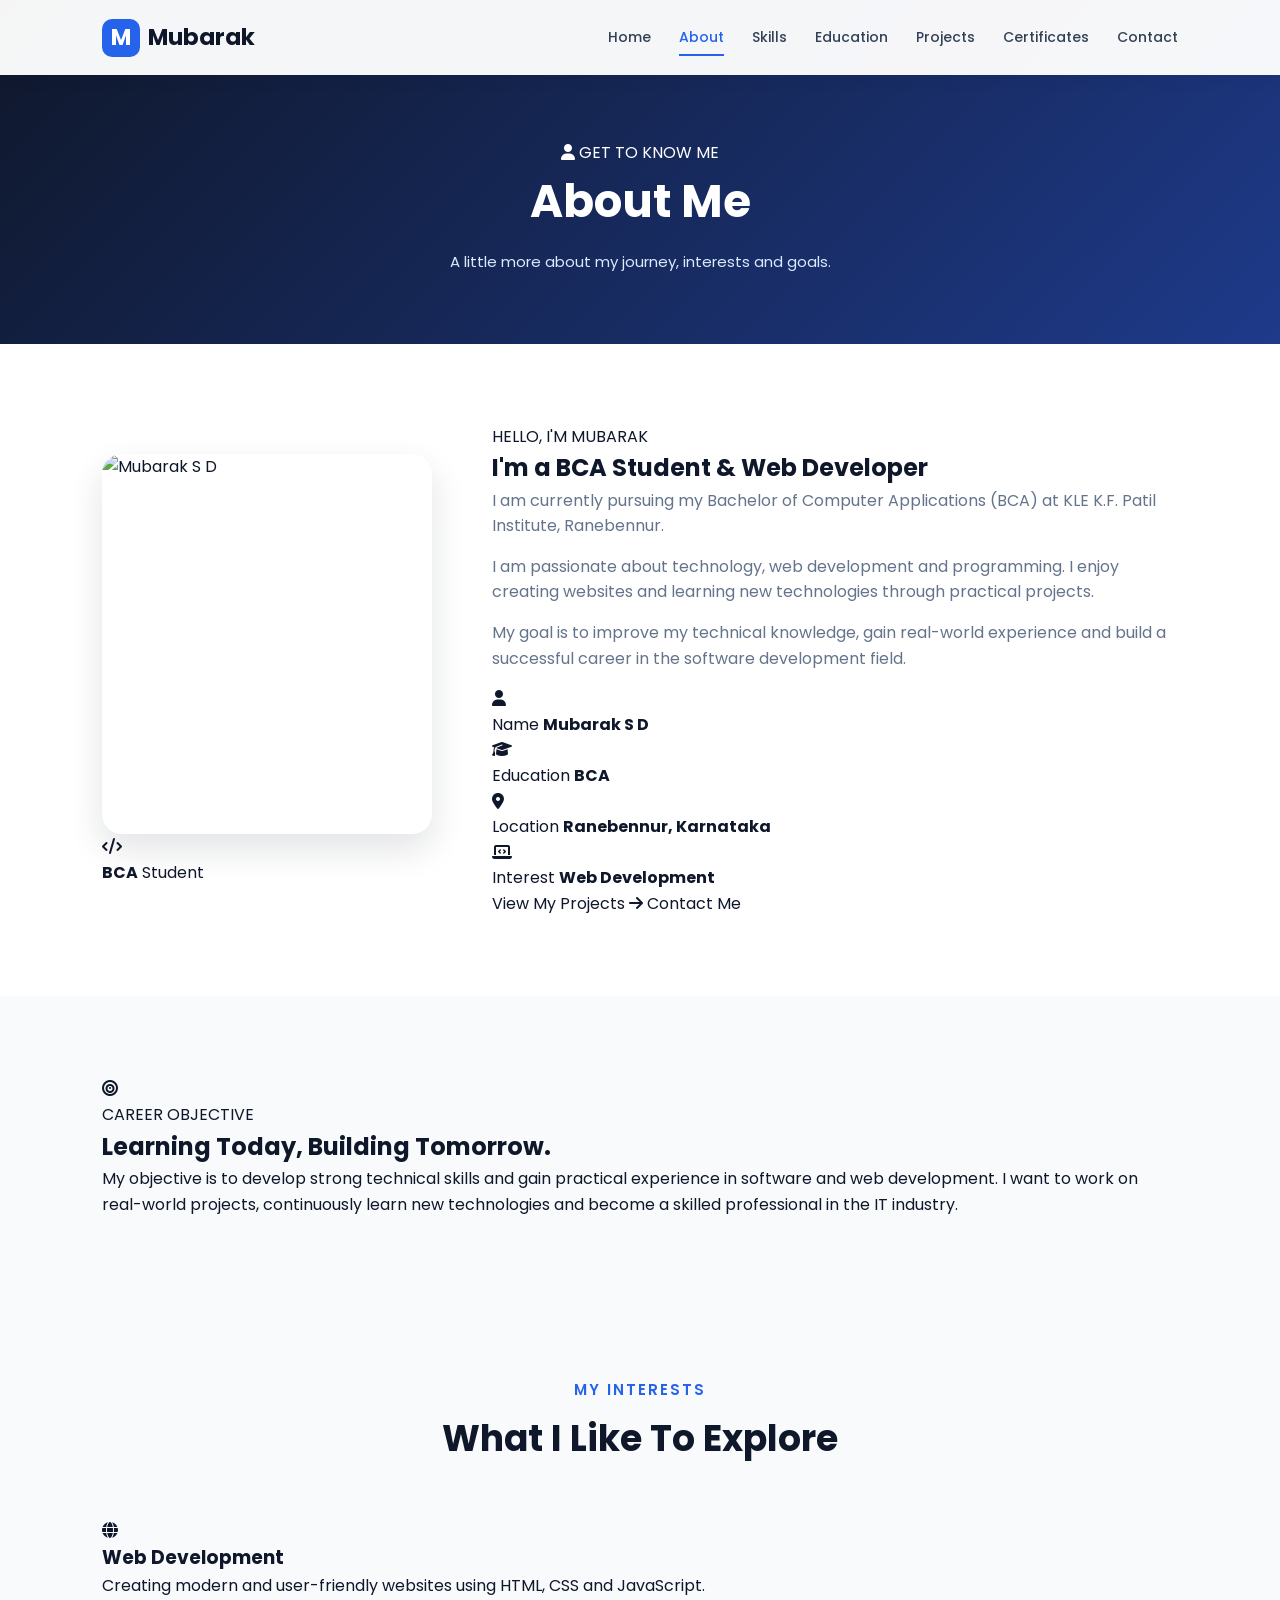
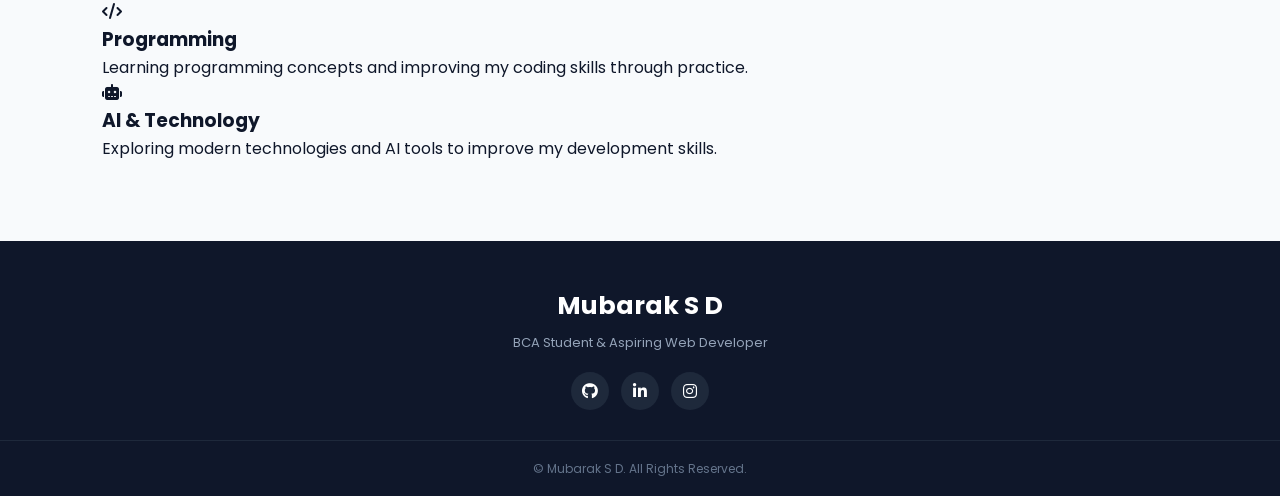
==== about.html @ 03bf7191 "Add files via upload # 🌐 Mubarak S D — Personal Portfolio Website  Welcome to my personal portfoli" ====
<!DOCTYPE html>
<html lang="en">

<head>
    <meta charset="UTF-8">
    <meta name="viewport" content="width=device-width, initial-scale=1.0">

    <title>About | Mubarak S D</title>

    <!-- Google Font -->
    <link rel="preconnect" href="https://fonts.googleapis.com">
    <link rel="preconnect" href="https://fonts.gstatic.com" crossorigin>

    <link href="https://fonts.googleapis.com/css2?family=Poppins:wght@300;400;500;600;700&display=swap"
        rel="stylesheet">

    <!-- Font Awesome -->
    <link rel="stylesheet"
        href="https://cdnjs.cloudflare.com/ajax/libs/font-awesome/6.5.2/css/all.min.css">

    <!-- CSS -->
    <link rel="stylesheet" href="style.css">
</head>

<body>

    <!-- ================= HEADER ================= -->

    <header class="header">

        <a href="index.html" class="logo">
            <span>M</span> Mubarak
        </a>

        <nav class="navbar" id="navbar">

            <a href="index.html">Home</a>

            <a href="about.html" class="active">
                About
            </a>

            <a href="skills.html">
                Skills
            </a>

            <a href="education.html">
                Education
            </a>

            <a href="projects.html">
                Projects
            </a>

            <a href="certificates.html">
                Certificates
            </a>

            <a href="contact.html">
                Contact
            </a>

        </nav>

        <div class="menu-btn" id="menu-btn">
            <i class="fas fa-bars"></i>
        </div>

    </header>


    <!-- ================= PAGE TITLE ================= -->

    <section class="page-banner">

        <div class="page-banner-content">

            <span>
                <i class="fas fa-user"></i>
                GET TO KNOW ME
            </span>

            <h1>
                About <strong>Me</strong>
            </h1>

            <p>
                A little more about my journey, interests and goals.
            </p>

        </div>

    </section>


    <!-- ================= ABOUT ================= -->

    <section class="about-page">

        <div class="about-container">

            <!-- LEFT SIDE -->

            <div class="about-image">

                <div class="image-frame">

                    <img src="images/profile.jpg"
                        alt="Mubarak S D">

                    <div class="image-decoration"></div>

                </div>

                <div class="about-badge">

                    <i class="fas fa-code"></i>

                    <div>
                        <strong>BCA</strong>
                        <span>Student</span>
                    </div>

                </div>

            </div>


            <!-- RIGHT SIDE -->

            <div class="about-content">

                <span class="about-label">
                    HELLO, I'M MUBARAK
                </span>

                <h2>
                    I'm a BCA Student &
                    <span>Web Developer</span>
                </h2>

                <p>
                    I am currently pursuing my Bachelor of Computer
                    Applications (BCA) at KLE K.F. Patil Institute,
                    Ranebennur.
                </p>

                <p>
                    I am passionate about technology, web development
                    and programming. I enjoy creating websites and
                    learning new technologies through practical projects.
                </p>

                <p>
                    My goal is to improve my technical knowledge,
                    gain real-world experience and build a successful
                    career in the software development field.
                </p>


                <!-- DETAILS -->

                <div class="about-details">

                    <div class="detail-item">

                        <i class="fas fa-user"></i>

                        <div>
                            <span>Name</span>
                            <strong>Mubarak S D</strong>
                        </div>

                    </div>


                    <div class="detail-item">

                        <i class="fas fa-graduation-cap"></i>

                        <div>
                            <span>Education</span>
                            <strong>BCA</strong>
                        </div>

                    </div>


                    <div class="detail-item">

                        <i class="fas fa-location-dot"></i>

                        <div>
                            <span>Location</span>
                            <strong>Ranebennur, Karnataka</strong>
                        </div>

                    </div>


                    <div class="detail-item">

                        <i class="fas fa-laptop-code"></i>

                        <div>
                            <span>Interest</span>
                            <strong>Web Development</strong>
                        </div>

                    </div>

                </div>


                <!-- BUTTON -->

                <div class="about-buttons">

                    <a href="projects.html" class="about-btn">
                        View My Projects
                        <i class="fas fa-arrow-right"></i>
                    </a>

                    <a href="contact.html" class="about-btn outline">
                        Contact Me
                    </a>

                </div>

            </div>

        </div>

    </section>


    <!-- ================= CAREER OBJECTIVE ================= -->

    <section class="objective-section">

        <div class="objective-box">

            <div class="objective-icon">

                <i class="fas fa-bullseye"></i>

            </div>

            <div class="objective-content">

                <span>
                    CAREER OBJECTIVE
                </span>

                <h2>
                    Learning Today,
                    <strong>Building Tomorrow.</strong>
                </h2>

                <p>
                    My objective is to develop strong technical skills
                    and gain practical experience in software and web
                    development. I want to work on real-world projects,
                    continuously learn new technologies and become a
                    skilled professional in the IT industry.
                </p>

            </div>

        </div>

    </section>


    <!-- ================= INTERESTS ================= -->

    <section class="about-interests">

        <div class="section-title">

            <span>MY INTERESTS</span>

            <h2>
                What I Like To <strong>Explore</strong>
            </h2>

        </div>


        <div class="interests-container">

            <div class="interest-card">

                <div class="interest-icon">
                    <i class="fas fa-globe"></i>
                </div>

                <h3>
                    Web Development
                </h3>

                <p>
                    Creating modern and user-friendly websites
                    using HTML, CSS and JavaScript.
                </p>

            </div>


            <div class="interest-card">

                <div class="interest-icon">
                    <i class="fas fa-code"></i>
                </div>

                <h3>
                    Programming
                </h3>

                <p>
                    Learning programming concepts and improving
                    my coding skills through practice.
                </p>

            </div>


            <div class="interest-card">

                <div class="interest-icon">
                    <i class="fas fa-robot"></i>
                </div>

                <h3>
                    AI & Technology
                </h3>

                <p>
                    Exploring modern technologies and AI tools
                    to improve my development skills.
                </p>

            </div>

        </div>

    </section>


    <!-- ================= FOOTER ================= -->

    <footer class="footer">

        <div class="footer-content">

            <h3>
                Mubarak S D
            </h3>

            <p>
                BCA Student & Aspiring Web Developer
            </p>

            <div class="footer-social">

                <a href="#">
                    <i class="fab fa-github"></i>
                </a>

                <a href="#">
                    <i class="fab fa-linkedin-in"></i>
                </a>

                <a href="https://www.instagram.com/mr_mubarak___05_/"
                   target="_blank">
                    <i class="fab fa-instagram"></i>
                </a>

            </div>

        </div>


        <div class="footer-bottom">

            <p>
                &copy;
                <span id="year"></span>
                Mubarak S D. All Rights Reserved.
            </p>

        </div>

    </footer>


    <!-- ================= SCROLL TOP ================= -->

    <button class="scroll-top"
        id="scroll-top"
        aria-label="Scroll to top">

        <i class="fas fa-arrow-up"></i>

    </button>


    <!-- JavaScript -->

    <script src="script.js"></script>

</body>

</html>
---- style.css ----
/* =========================================================
   PERSONAL PORTFOLIO WEBSITE
   style.css
   ========================================================= */


/* ================= GOOGLE FONT ================= */

* {
    margin: 0;
    padding: 0;
    box-sizing: border-box;
}

html {
    scroll-behavior: smooth;
}

body {
    font-family: "Poppins", sans-serif;
    background: #f8fafc;
    color: #0f172a;
    line-height: 1.6;
}


/* ================= COMMON ================= */

a {
    text-decoration: none;
    color: inherit;
}

ul {
    list-style: none;
}

img {
    max-width: 100%;
    display: block;
}

section {
    padding: 80px 8%;
}

.section-title {
    text-align: center;
    max-width: 700px;
    margin: 0 auto 50px;
}

.section-title span {
    display: inline-block;
    color: #2563eb;
    font-size: 15px;
    font-weight: 600;
    text-transform: uppercase;
    letter-spacing: 2px;
    margin-bottom: 8px;
}

.section-title h2 {
    font-size: 36px;
    margin-bottom: 12px;
}

.section-title p {
    color: #64748b;
    font-size: 15px;
}


/* ================= HEADER ================= */

.header {
    position: fixed;
    top: 0;
    left: 0;
    width: 100%;
    height: 75px;
    padding: 0 8%;
    display: flex;
    align-items: center;
    justify-content: space-between;
    background: rgba(255, 255, 255, 0.96);
    box-shadow: 0 2px 15px rgba(15, 23, 42, 0.08);
    z-index: 1000;
}

.logo {
    display: flex;
    align-items: center;
    gap: 8px;
    font-size: 23px;
    font-weight: 700;
    color: #0f172a;
}

.logo span {
    width: 38px;
    height: 38px;
    display: flex;
    align-items: center;
    justify-content: center;
    background: #2563eb;
    color: white;
    border-radius: 10px;
}

.navbar {
    display: flex;
    align-items: center;
    gap: 28px;
}

.navbar a {
    position: relative;
    color: #334155;
    font-size: 14px;
    font-weight: 500;
    transition: 0.3s;
}

.navbar a::after {
    content: "";
    position: absolute;
    left: 0;
    bottom: -7px;
    width: 0;
    height: 2px;
    background: #2563eb;
    transition: 0.3s;
}

.navbar a:hover,
.navbar a.active {
    color: #2563eb;
}

.navbar a:hover::after,
.navbar a.active::after {
    width: 100%;
}

.menu-btn {
    display: none;
    font-size: 24px;
    color: #0f172a;
    cursor: pointer;
}


/* ================= HOME ================= */

.home {
    min-height: 100vh;
    padding: 120px 8% 70px;
    display: flex;
    align-items: center;
    background: linear-gradient(
        135deg,
        #f8fafc,
        #eff6ff
    );
}

.home-container {
    width: 100%;
    display: flex;
    align-items: center;
    justify-content: space-between;
    gap: 60px;
}

.home-content {
    flex: 1;
}

.home-content h3 {
    color: #2563eb;
    font-size: 20px;
    font-weight: 600;
    margin-bottom: 8px;
}

.home-content h1 {
    font-size: 55px;
    line-height: 1.2;
    margin-bottom: 10px;
}

.home-content h1 span {
    color: #2563eb;
}

.home-content h2 {
    font-size: 27px;
    margin-bottom: 18px;
}

.home-content h2 span {
    color: #2563eb;
}

.home-content p {
    max-width: 620px;
    color: #64748b;
    font-size: 16px;
    margin-bottom: 25px;
}

.home-buttons {
    display: flex;
    gap: 15px;
    margin-bottom: 25px;
}

.btn {
    display: inline-flex;
    align-items: center;
    justify-content: center;
    gap: 8px;
    padding: 12px 25px;
    border-radius: 8px;
    font-size: 14px;
    font-weight: 600;
    transition: 0.3s;
}

.primary-btn {
    background: #2563eb;
    color: white;
}

.primary-btn:hover {
    background: #1d4ed8;
    transform: translateY(-2px);
}

.secondary-btn {
    border: 2px solid #2563eb;
    color: #2563eb;
}

.secondary-btn:hover {
    background: #2563eb;
    color: white;
}

.social-icons {
    display: flex;
    gap: 12px;
}

.social-icons a {
    width: 40px;
    height: 40px;
    border: 1px solid #cbd5e1;
    border-radius: 50%;
    display: flex;
    align-items: center;
    justify-content: center;
    color: #2563eb;
    transition: 0.3s;
}

.social-icons a:hover {
    background: #2563eb;
    color: white;
    transform: translateY(-3px);
}



/* ================= HOME IMAGE ================= */

.home-image {
    flex: 0 0 380px;
    display: flex;
    justify-content: center;
    align-items: center;
}

.profile-wrapper {
    width: 330px;
    height: 330px;
    padding: 0;
    border: none;
    border-radius: 0;
    overflow: hidden;
    box-shadow: none;
    background: transparent;
    position: relative;
}

/* Remove blue decorative circles */
.profile-wrapper::before,
.profile-wrapper::after {
    content: none !important;
    display: none !important;
}

/* Square profile image */
.profile-wrapper img {
    width: 100%;
    height: 100%;
    object-fit: cover;
    object-position: center;
    display: block;
    border: none;
    border-radius: 0;
}

/* Mobile screen */
@media (max-width: 600px) {
    .profile-wrapper {
        width: 250px;
        height: 250px;
    }
}


/* ================= PAGE BANNER ================= */

.page-banner {
    min-height: 330px;
    padding: 140px 8% 70px;
    display: flex;
    align-items: center;
    justify-content: center;
    text-align: center;
    background: linear-gradient(
        135deg,
        #0f172a,
        #1e3a8a
    );
    color: white;
}

.page-banner-content {
    max-width: 750px;
}

.page-banner h1 {
    font-size: 45px;
    margin-bottom: 12px;
}

.page-banner p {
    color: #dbeafe;
    font-size: 15px;
}


/* ================= ABOUT ================= */

.about-page {
    background: white;
}

.about-container {
    display: flex;
    align-items: center;
    gap: 60px;
    max-width: 1100px;
    margin: auto;
}

.about-image {
    flex: 0 0 330px;
}

.about-image img {
    width: 100%;
    height: 380px;
    object-fit: cover;
    border-radius: 20px;
    box-shadow: 0 15px 35px rgba(15, 23, 42, 0.12);
}

.about-content {
    flex: 1;
}

.about-content h3 {
    font-size: 28px;
    margin-bottom: 15px;
}

.about-content p {
    color: #64748b;
    margin-bottom: 15px;
}

.personal-info {
    display: grid;
    grid-template-columns: repeat(2, 1fr);
    gap: 12px;
    margin-top: 25px;
}

.info-item {
    padding: 12px 15px;
    background: #f8fafc;
    border-left: 3px solid #2563eb;
    border-radius: 5px;
}

.info-item strong {
    display: block;
    font-size: 13px;
}

.info-item span {
    color: #64748b;
    font-size: 13px;
}


/* ================= OBJECTIVE ================= */

.objective-section {
    background: #f8fafc;
}

.objective-container {
    max-width: 900px;
    margin: auto;
    text-align: center;
}

.objective-card {
    padding: 35px;
    background: white;
    border-radius: 15px;
    box-shadow: 0 10px 30px rgba(15, 23, 42, 0.07);
}

.objective-card i {
    font-size: 40px;
    color: #2563eb;
    margin-bottom: 15px;
}

.objective-card h3 {
    font-size: 24px;
    margin-bottom: 12px;
}

.objective-card p {
    color: #64748b;
}


/* ================= SKILLS ================= */

.skills-page {
    background: white;
}

.skills-container {
    display: grid;
    grid-template-columns: repeat(3, 1fr);
    gap: 25px;
    max-width: 1100px;
    margin: auto;
}

.skill-card {
    padding: 28px;
    background: #f8fafc;
    border-radius: 15px;
    border: 1px solid #e2e8f0;
    transition: 0.3s;
}

.skill-card:hover {
    transform: translateY(-7px);
    box-shadow: 0 15px 30px rgba(15, 23, 42, 0.09);
}

.skill-icon {
    width: 55px;
    height: 55px;
    display: flex;
    align-items: center;
    justify-content: center;
    background: #dbeafe;
    color: #2563eb;
    border-radius: 12px;
    font-size: 25px;
    margin-bottom: 18px;
}

.skill-card h3 {
    margin-bottom: 8px;
}

.skill-card p {
    color: #64748b;
    font-size: 14px;
}

.skill-progress {
    margin-top: 18px;
}

.skill-progress-info {
    display: flex;
    justify-content: space-between;
    font-size: 12px;
    margin-bottom: 7px;
}

.progress-bar {
    width: 100%;
    height: 7px;
    background: #e2e8f0;
    border-radius: 20px;
    overflow: hidden;
}

.progress {
    height: 100%;
    background: #2563eb;
    border-radius: 20px;
}


/* ================= SOFT SKILLS ================= */

.soft-skills {
    background: #f8fafc;
}

.soft-skills-container {
    max-width: 1000px;
    margin: auto;
    display: grid;
    grid-template-columns: repeat(4, 1fr);
    gap: 20px;
}

.soft-skill-card {
    background: white;
    padding: 25px 15px;
    text-align: center;
    border-radius: 12px;
    box-shadow: 0 7px 20px rgba(15, 23, 42, 0.06);
}

.soft-skill-card i {
    color: #2563eb;
    font-size: 28px;
    margin-bottom: 12px;
}

.soft-skill-card h3 {
    font-size: 15px;
}


/* ================= EDUCATION ================= */

.education-page {
    background: white;
}

.education-container {
    max-width: 900px;
    margin: auto;
    position: relative;
}

.education-container::before {
    content: "";
    position: absolute;
    left: 25px;
    top: 0;
    bottom: 0;
    width: 3px;
    background: #dbeafe;
}

.education-item {
    position: relative;
    padding-left: 75px;
    margin-bottom: 45px;
}

.education-icon {
    position: absolute;
    left: 0;
    top: 0;
    width: 52px;
    height: 52px;
    border-radius: 50%;
    background: #2563eb;
    color: white;
    display: flex;
    align-items: center;
    justify-content: center;
    z-index: 2;
}

.education-content {
    padding: 25px;
    background: #f8fafc;
    border: 1px solid #e2e8f0;
    border-radius: 15px;
}

.education-content .year {
    display: inline-block;
    padding: 5px 12px;
    background: #dbeafe;
    color: #2563eb;
    border-radius: 20px;
    font-size: 12px;
    font-weight: 600;
    margin-bottom: 10px;
}

.education-content h3 {
    font-size: 21px;
    margin-bottom: 5px;
}

.education-content h4 {
    color: #2563eb;
    font-size: 14px;
    margin-bottom: 10px;
}

.education-content p {
    color: #64748b;
    font-size: 14px;
}


/* ================= LEARNING SECTION ================= */

.learning-section {
    background: #f8fafc;
}

.learning-container {
    max-width: 1000px;
    margin: auto;
    display: grid;
    grid-template-columns: repeat(4, 1fr);
    gap: 20px;
}

.learning-card {
    background: white;
    padding: 25px;
    text-align: center;
    border-radius: 14px;
    transition: 0.3s;
}

.learning-card:hover {
    transform: translateY(-5px);
}

.learning-icon {
    font-size: 30px;
    color: #2563eb;
    margin-bottom: 12px;
}

.learning-card h3 {
    font-size: 16px;
    margin-bottom: 7px;
}

.learning-card p {
    color: #64748b;
    font-size: 13px;
}


/* ================= PROJECTS ================= */

.projects-page {
    background: white;
}

.projects-container {
    max-width: 1100px;
    margin: auto;
    display: grid;
    grid-template-columns: repeat(2, 1fr);
    gap: 28px;
}

.project-card {
    display: flex;
    gap: 20px;
    padding: 28px;
    background: #f8fafc;
    border: 1px solid #e2e8f0;
    border-radius: 15px;
    transition: 0.3s;
}

.project-card:hover {
    transform: translateY(-6px);
    box-shadow: 0 15px 30px rgba(15, 23, 42, 0.08);
}

.project-icon {
    flex: 0 0 60px;
    width: 60px;
    height: 60px;
    background: #dbeafe;
    color: #2563eb;
    border-radius: 12px;
    display: flex;
    align-items: center;
    justify-content: center;
    font-size: 26px;
}

.project-content h3 {
    font-size: 21px;
    margin-bottom: 8px;
}

.project-content p {
    color: #64748b;
    font-size: 14px;
    margin-bottom: 15px;
}

.project-tags {
    display: flex;
    flex-wrap: wrap;
    gap: 7px;
    margin-bottom: 18px;
}

.project-tags span {
    padding: 5px 10px;
    background: #e0e7ff;
    color: #3730a3;
    border-radius: 20px;
    font-size: 11px;
    font-weight: 600;
}

.project-btn {
    display: inline-flex;
    align-items: center;
    gap: 7px;
    color: #2563eb;
    font-size: 13px;
    font-weight: 600;
}

.project-btn:hover {
    gap: 11px;
}


/* ================= PROJECT PROCESS ================= */

.project-process {
    background: #f8fafc;
}

.process-container {
    max-width: 1050px;
    margin: auto;
    display: grid;
    grid-template-columns: repeat(4, 1fr);
    gap: 20px;
}

.process-card {
    position: relative;
    padding: 30px 20px;
    text-align: center;
    background: white;
    border-radius: 14px;
    box-shadow: 0 7px 20px rgba(15, 23, 42, 0.06);
}

.process-number {
    position: absolute;
    top: 10px;
    right: 15px;
    color: #dbeafe;
    font-size: 25px;
    font-weight: 700;
}

.process-card > i {
    color: #2563eb;
    font-size: 30px;
    margin-bottom: 15px;
}

.process-card h3 {
    margin-bottom: 8px;
}

.process-card p {
    color: #64748b;
    font-size: 13px;
}


/* ================= CERTIFICATES ================= */

.certificates-page {
    background: white;
}

.certificates-container {
    max-width: 950px;
    margin: auto;
    display: grid;
    gap: 25px;
}

.certificate-card {
    display: flex;
    gap: 25px;
    padding: 30px;
    background: #f8fafc;
    border: 1px solid #e2e8f0;
    border-radius: 16px;
    transition: 0.3s;
}

.certificate-card:hover {
    transform: translateY(-5px);
    box-shadow: 0 15px 30px rgba(15, 23, 42, 0.08);
}

.certificate-icon {
    flex: 0 0 70px;
    width: 70px;
    height: 70px;
    background: #dbeafe;
    color: #2563eb;
    border-radius: 15px;
    display: flex;
    align-items: center;
    justify-content: center;
    font-size: 30px;
}

.certificate-content {
    flex: 1;
}

.certificate-label {
    color: #2563eb;
    font-size: 12px;
    font-weight: 600;
    text-transform: uppercase;
    letter-spacing: 1px;
}

.certificate-content h3 {
    font-size: 22px;
    margin: 6px 0 10px;
}

.certificate-content > p {
    color: #64748b;
    font-size: 14px;
    margin-bottom: 15px;
}

.certificate-details {
    display: flex;
    flex-wrap: wrap;
    gap: 15px;
    margin-bottom: 20px;
}

.certificate-details p {
    color: #64748b;
    font-size: 13px;
}

.certificate-details i {
    color: #2563eb;
    margin-right: 5px;
}

.certificate-btn {
    display: inline-flex;
    align-items: center;
    gap: 8px;
    color: #2563eb;
    font-size: 13px;
    font-weight: 600;
}

.certificate-placeholder {
    border-style: dashed;
}


/* ================= CERTIFICATE GOALS ================= */

.certificate-goals {
    background: #f8fafc;
}

.goals-container {
    max-width: 1050px;
    margin: auto;
    display: grid;
    grid-template-columns: repeat(4, 1fr);
    gap: 20px;
}

.goal-card {
    padding: 25px 20px;
    text-align: center;
    background: white;
    border-radius: 14px;
}

.goal-card i {
    font-size: 30px;
    color: #2563eb;
    margin-bottom: 12px;
}

.goal-card h3 {
    font-size: 16px;
    margin-bottom: 8px;
}

.goal-card p {
    color: #64748b;
    font-size: 13px;
}


/* ================= CONTACT ================= */

.contact-page {
    background: white;
}

.contact-container {
    max-width: 1050px;
    margin: auto;
    display: grid;
    grid-template-columns: 0.9fr 1.1fr;
    gap: 40px;
}

.contact-info {
    padding: 35px;
    background: #0f172a;
    color: white;
    border-radius: 18px;
}

.contact-info h3,
.contact-form-container h3 {
    font-size: 25px;
    margin-bottom: 10px;
}

.contact-info > p {
    color: #cbd5e1;
    font-size: 14px;
    margin-bottom: 25px;
}

.contact-info-item {
    display: flex;
    align-items: center;
    gap: 15px;
    margin-bottom: 20px;
}

.contact-icon {
    flex: 0 0 45px;
    width: 45px;
    height: 45px;
    display: flex;
    align-items: center;
    justify-content: center;
    background: #1e3a8a;
    color: #93c5fd;
    border-radius: 10px;
}

.contact-info-item h4 {
    font-size: 14px;
}

.contact-info-item p {
    color: #cbd5e1;
    font-size: 12px;
}

.contact-social {
    display: flex;
    gap: 10px;
    margin-top: 25px;
}

.contact-social a {
    width: 38px;
    height: 38px;
    display: flex;
    align-items: center;
    justify-content: center;
    background: #1e293b;
    border-radius: 50%;
    color: white;
    transition: 0.3s;
}

.contact-social a:hover {
    background: #2563eb;
}

.contact-form-container {
    padding: 35px;
    background: #f8fafc;
    border-radius: 18px;
}

.contact-form-container h3 {
    margin-bottom: 25px;
}

.input-group {
    margin-bottom: 18px;
}

.input-group label {
    display: block;
    font-size: 13px;
    font-weight: 500;
    margin-bottom: 7px;
}

.input-group input,
.input-group textarea {
    width: 100%;
    border: 1px solid #cbd5e1;
    background: white;
    border-radius: 8px;
    padding: 12px 14px;
    font-family: inherit;
    font-size: 13px;
    outline: none;
    transition: 0.3s;
}

.input-group input:focus,
.input-group textarea:focus {
    border-color: #2563eb;
    box-shadow: 0 0 0 3px rgba(37, 99, 235, 0.1);
}

.input-group textarea {
    resize: vertical;
}

.submit-btn {
    border: none;
    padding: 12px 25px;
    background: #2563eb;
    color: white;
    border-radius: 8px;
    font-family: inherit;
    font-size: 14px;
    font-weight: 600;
    cursor: pointer;
    display: inline-flex;
    align-items: center;
    gap: 9px;
    transition: 0.3s;
}

.submit-btn:hover {
    background: #1d4ed8;
    transform: translateY(-2px);
}


/* ================= FOOTER ================= */

.footer {
    background: #0f172a;
    color: white;
    text-align: center;
}

.footer-content {
    padding: 45px 8% 30px;
}

.footer-content h3 {
    font-size: 25px;
    margin-bottom: 7px;
}

.footer-content p {
    color: #94a3b8;
    font-size: 13px;
}

.footer-social {
    display: flex;
    justify-content: center;
    gap: 12px;
    margin-top: 18px;
}

.footer-social a {
    width: 38px;
    height: 38px;
    display: flex;
    align-items: center;
    justify-content: center;
    background: #1e293b;
    border-radius: 50%;
    transition: 0.3s;
}

.footer-social a:hover {
    background: #2563eb;
    transform: translateY(-3px);
}

.footer-bottom {
    padding: 18px;
    border-top: 1px solid #1e293b;
}

.footer-bottom p {
    color: #64748b;
    font-size: 12px;
}


/* ================= SCROLL TOP ================= */

.scroll-top {
    position: fixed;
    right: 25px;
    bottom: 25px;
    width: 45px;
    height: 45px;
    border: none;
    border-radius: 50%;
    background: #2563eb;
    color: white;
    font-size: 16px;
    cursor: pointer;
    display: none;
    align-items: center;
    justify-content: center;
    box-shadow: 0 5px 15px rgba(37, 99, 235, 0.3);
    z-index: 999;
}

.scroll-top.show {
    display: flex;
}


/* ================= RESPONSIVE ================= */

@media (max-width: 1100px) {

    .header {
        padding: 0 5%;
    }

    section {
        padding-left: 5%;
        padding-right: 5%;
    }

    .skills-container {
        grid-template-columns: repeat(2, 1fr);
    }

    .soft-skills-container,
    .learning-container,
    .process-container,
    .goals-container {
        grid-template-columns: repeat(2, 1fr);
    }

}


/* ================= TABLET ================= */

@media (max-width: 850px) {

    .menu-btn {
        display: block;
    }

    .navbar {
        position: absolute;
        top: 75px;
        left: -100%;
        width: 100%;
        padding: 25px;
        flex-direction: column;
        gap: 18px;
        background: white;
        box-shadow: 0 10px 20px rgba(15, 23, 42, 0.08);
        transition: 0.3s;
    }

    .navbar.active {
        left: 0;
    }

    .home-container {
        flex-direction: column-reverse;
        text-align: center;
    }

    .home-content p {
        margin-left: auto;
        margin-right: auto;
    }

    .home-buttons,
    .social-icons {
        justify-content: center;
    }

    .home-image {
        flex: auto;
    }

    .about-container {
        flex-direction: column;
    }

    .about-image {
        max-width: 330px;
    }

    .contact-container {
        grid-template-columns: 1fr;
    }

    .projects-container {
        grid-template-columns: 1fr;
    }

}


/* ================= MOBILE ================= */

@media (max-width: 600px) {

    .header {
        height: 68px;
    }

    .navbar {
        top: 68px;
    }

    .logo {
        font-size: 19px;
    }

    .logo span {
        width: 34px;
        height: 34px;
    }

    section {
        padding: 60px 5%;
    }

    .home {
        padding-top: 110px;
    }

    .home-content h1 {
        font-size: 38px;
    }

    .home-content h2 {
        font-size: 21px;
    }

    .home-content p {
        font-size: 14px;
    }

    .home-buttons {
        flex-direction: column;
    }

    .profile-wrapper {
        width: 250px;
        height: 250px;
    }

    .page-banner {
        min-height: 280px;
        padding-top: 110px;
    }

    .page-banner h1 {
        font-size: 34px;
    }

    .section-title h2 {
        font-size: 29px;
    }

    .personal-info {
        grid-template-columns: 1fr;
    }

    .skills-container {
        grid-template-columns: 1fr;
    }

    .soft-skills-container,
    .learning-container,
    .process-container,
    .goals-container {
        grid-template-columns: 1fr;
    }

    .education-container::before {
        left: 20px;
    }

    .education-item {
        padding-left: 60px;
    }

    .education-icon {
        width: 42px;
        height: 42px;
    }

    .education-content {
        padding: 20px;
    }

    .project-card {
        flex-direction: column;
    }

    .certificate-card {
        flex-direction: column;
    }

    .certificate-details {
        flex-direction: column;
        gap: 8px;
    }

    .contact-info,
    .contact-form-container {
        padding: 25px;
    }

    .footer-content {
        padding-left: 5%;
        padding-right: 5%;
    }

}
/* ================= CERTIFICATE IMAGE ================= */

.certificate-image {
    flex: 0 0 330px;
    display: flex;
    align-items: center;
    justify-content: center;
}

.certificate-image img {
    width: 100%;
    border-radius: 10px;
    border: 1px solid #e2e8f0;
    box-shadow: 0 8px 20px rgba(15, 23, 42, 0.08);
    transition: 0.3s;
}

.certificate-image img:hover {
    transform: scale(1.02);
}


/* ================= CERTIFICATE RESPONSIVE ================= */

@media (max-width: 850px) {

    .certificate-image {
        flex: auto;
        width: 100%;
        max-width: 500px;
    }

}


@media (max-width: 600px) {

    .certificate-image {
        width: 100%;
    }

    .certificate-image img {
        width: 100%;
    }

}
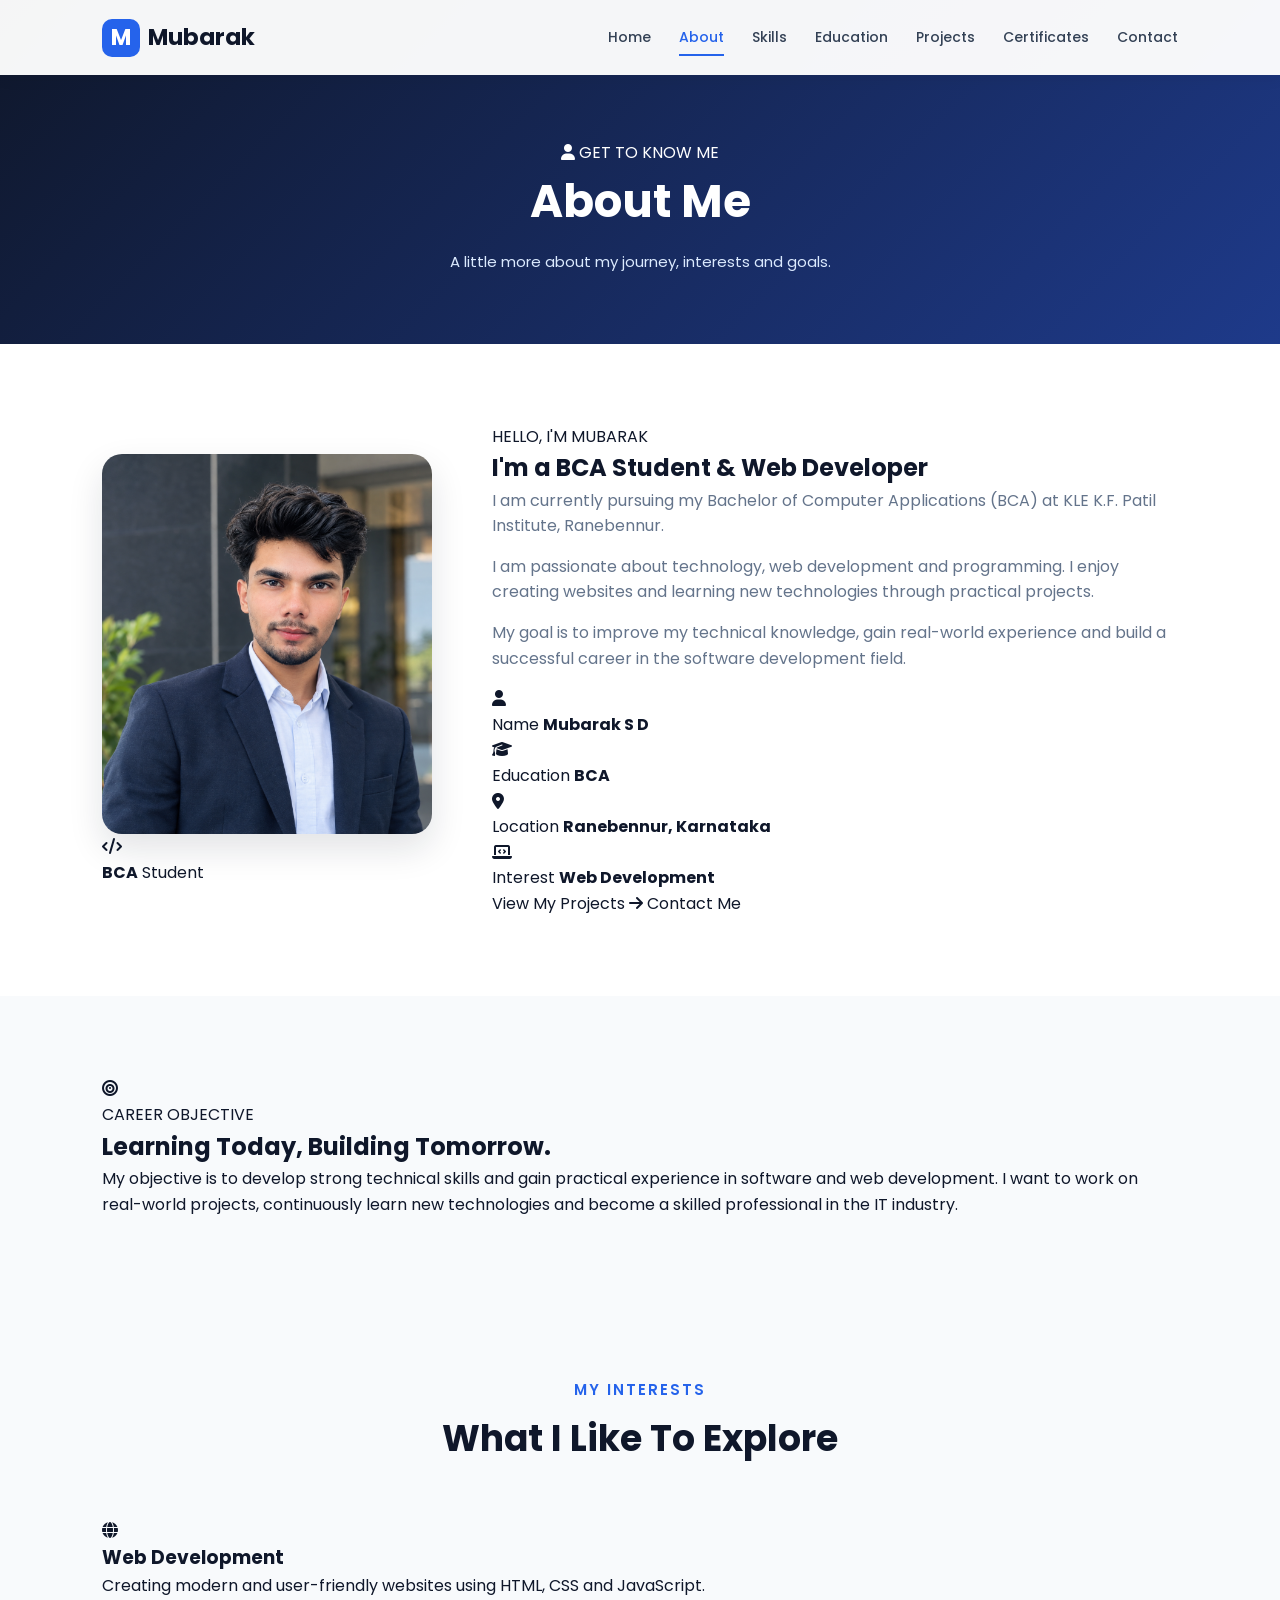
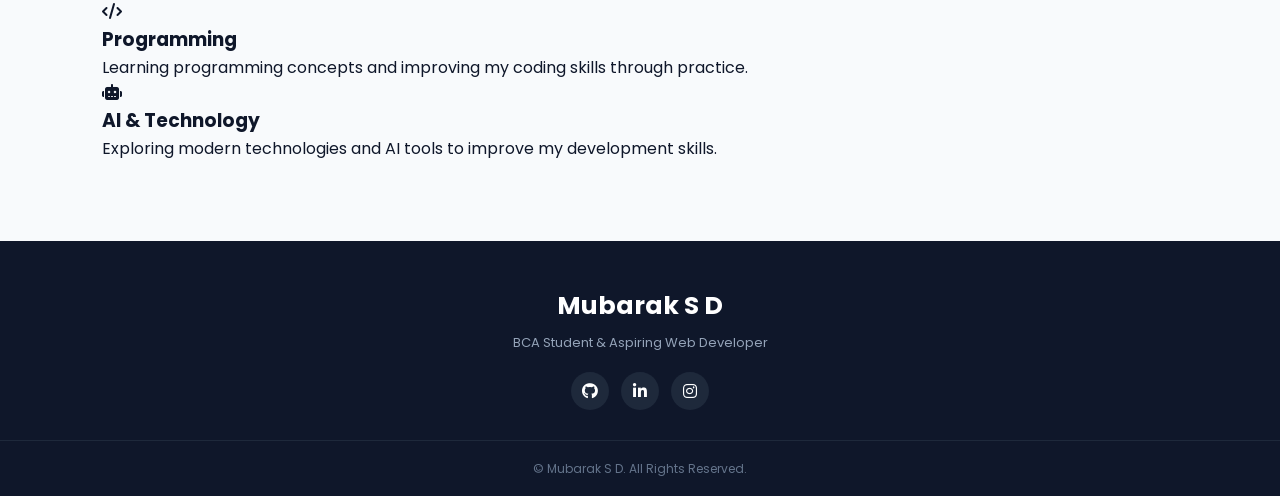
==== commit 1ea32065: "Update about.html" ====
--- a/about.html
+++ b/about.html
@@ -105,7 +105,7 @@
 
                 <div class="image-frame">
 
-                    <img src="images/profile.jpg"
+                    <img src="profile.jpg"
                         alt="Mubarak S D">
 
                     <div class="image-decoration"></div>
@@ -411,4 +411,4 @@
 
 </body>
 
-</html>+</html>
